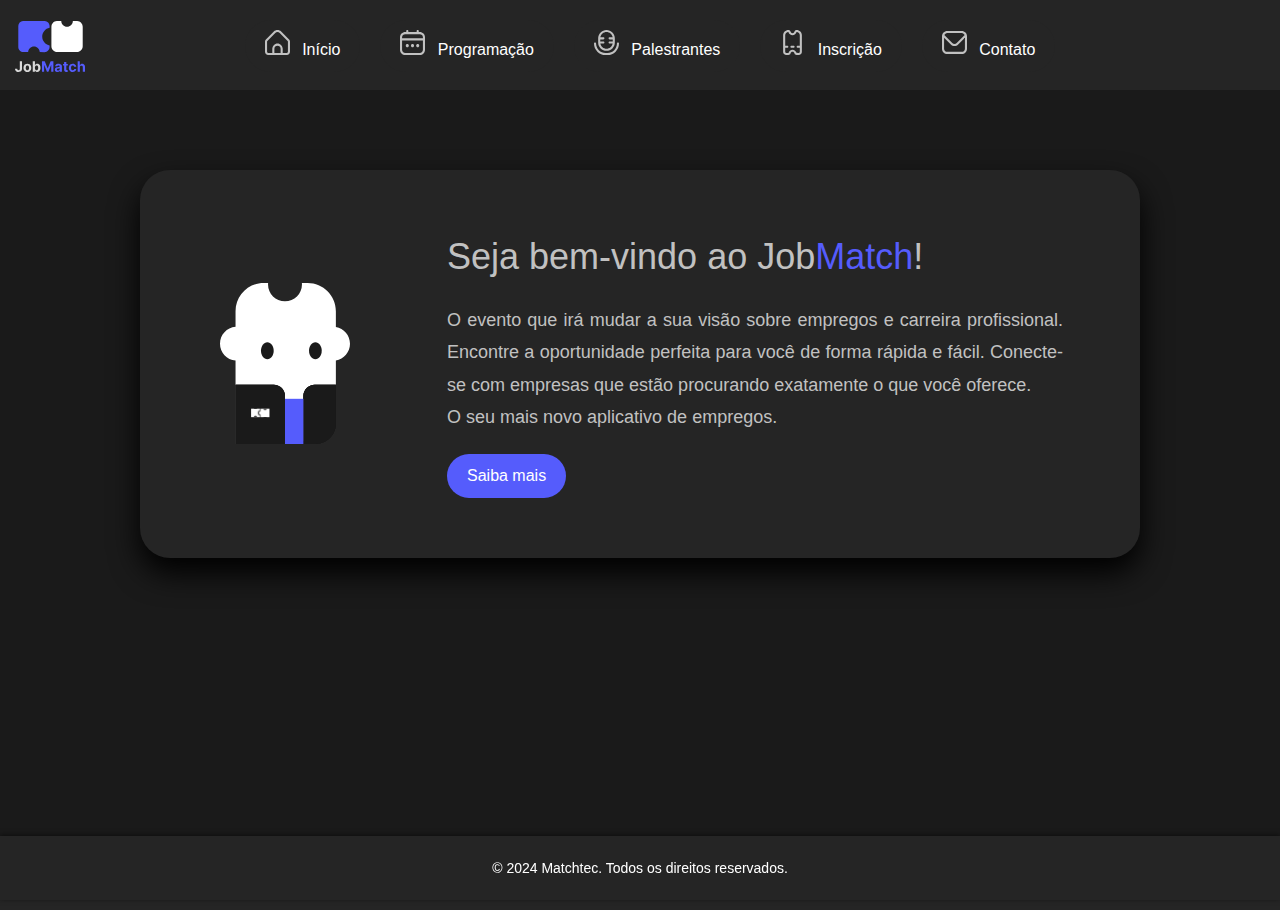
==== index.html @ 300d1f8c "first commit" ====
<!DOCTYPE html>
<html lang="pt-br">
<head>
    <meta charset="UTF-8">
    <meta name="viewport" content="width=device-width, initial-scale=1.0">
    <title>Lançamento</title>
    <link rel="stylesheet" href="styles.css">
    <link rel="stylesheet" href="css/container_main.css">
    <link rel="stylesheet" href="css/botao.css">
    <link rel="stylesheet" href="css/navegador.css">
    <link rel="stylesheet" href="css/logo.css">
</head>
<body>
    <header>
        <nav>
            <ul>
                <li>
                    <div class="logo">
                        <img src="assets/icons/jobus/logo.svg" alt="Início">
                    </div>
                </li>
                <li>
                    <a href="index.html">
                        <div>
                            <img src="assets/icons/home.svg" alt="Início">
                            <span>Início</span>
                        </div>
                    </a>
                </li>
                <li>
                    <a href="programacao.html">
                        <div>
                            <img src="assets/icons/calendario.svg" alt="Programação">
                            <span>Programação</span>
                        </div>
                    </a>
                </li>
                <li>
                    <a href="palestrantes.html">
                        <div>
                            <img src="assets/icons/microfone.svg" alt="Palestrantes">
                            <span>Palestrantes</span>
                        </div>
                    </a>
                </li>
                <li>
                    <a href="inscricao.html">
                        <div>
                            <img src="assets/icons/ticket.svg" alt="Inscrição">
                            <span>Inscrição</span>
                        </div>
                    </a>
                </li>
                <li>
                    <a href="contato.html">
                        <div>
                            <img src="assets/icons/envelope.svg" alt="Contato">
                            <span>Contato</span>
                        </div>
                    </a>
                </li>
            </ul>
        </nav>
    </header>
    
    <main>
        <div class="content-container">
            <img src="assets/icons/jobus/jobu.svg" alt="Imagem Jobu" class="jobu-image">
            <div class="text-content">
                <h2>Seja bem-vindo ao Job<span style="color: #555CFC;">Match</span>!</h2>
                <p>O evento que irá mudar a sua visão sobre empregos e carreira profissional. Encontre a oportunidade perfeita para você de forma rápida e fácil. Conecte-se com empresas que estão procurando exatamente o que você oferece. <br>O seu mais novo aplicativo de empregos.</p>
                <a href="#" class="btn-saiba-mais">Saiba mais</a>
            </div>
        </div>
    </main>

    <footer>
        <p>&copy; 2024 Matchtec. Todos os direitos reservados.</p>
    </footer>
</body>

</html>
---- styles.css ----
/* Reset básico: Remove margens e espaçamentos padrões */
* {
    margin: 0;
    padding: 0;
    box-sizing: border-box;
}

/* Estilos globais */
body, html {
    font-family: Arial, sans-serif;
    background-color: #252525; /* Fundo do corpo da página */
    color: #C1C1C1;
    line-height: 1.5rem;
    height: 100%; /* Garante que o body e html tenham 100% de altura */
    padding: 0;
    margin: 0;
}

header {
    background-color: #252525;
    padding: 0px 0;
    position: relative; /* Torna o header um contêiner posicionado para a logo */
}

/* Estilo principal */
main {
    padding: 80px 20px;
    text-align: center;
    background-color: #1A1A1A;
    min-height: calc(100vh - 60px - 80px); /* Ajusta a altura do main */
}

/* Estilo para o título e parágrafo */
main h2 {
    font-size: 36px;
    color: #C1C1C1;
    margin-bottom: 20px;
    font-family: 'Roboto', sans-serif;
    font-weight: 500;
}

main p {
    font-size: 18px;
    color: #C1C1C1;
    max-width: 800px;
    margin: 0 auto;
    line-height: 1.8;
}

.icones {
    flex: 0 auto;
    margin-top: 20px;
}

.icones img {
    gap: 30px;
}

/* Estilo do footer */
footer {
    background-color: #252525;
    color: #fff;
    text-align: center;
    padding: 20px 0;
    width: 100%;
    position: fixed;
    bottom: 0;
    left: 0;
    z-index: 1000;
    box-shadow: 0px -1px 5px rgba(0, 0, 0, 0.5);
}

/* Ajuste no texto do footer */
footer p {
    font-size: 14px;
}

/* Responsividade */
@media (max-width: 768px) {
    main h2 {
        font-size: 28px;
    }

    main p {
        font-size: 16px;
    }
}
---- css/container_main.css ----
/* Container principal do conteúdo */
.content-container {
    background-color: #252525;
    display: flex;
    gap: 80px; /* Espaça o conteúdo e a imagem */
    align-items: center; /* Centraliza verticalmente */
    max-width: 1000px;
    margin: 0 auto;
    padding: 60px;
    border-radius: 30px;
    border-color: #555CFC;
    box-shadow: 0 15px 30px rgb(0, 0, 0, 1);
}

/* Estilo do texto */
.text-content {
    max-width: 70%; /* Define a largura máxima do texto */
    font-family: 'Roboto', sans-serif; /* Fonte ABNT */
    font-size: 12pt; /* Tamanho da fonte ABNT */
    line-height: 1.5; /* Espaçamento de 1,5 entre as linhas */
    text-align: justify; /* Alinhamento justificado */
    margin: 0 auto; /* Centraliza o texto no container */
}


/* Estilo da imagem */
.jobu-image {
    width: 130px; /* Ajusta o tamanho da imagem */
    margin-left: 20px; /* Espaço entre o texto e a imagem */
}
---- css/botao.css ----
/* Estilo do botão "Saiba mais" */
.btn-saiba-mais {
    display: inline-block;
    padding: 10px 20px;
    background-color: #555CFC; /* Cor de fundo */
    color: #fff; /* Cor do texto */
    text-decoration: none; /* Remove o sublinhado do link */
    border-radius: 30px; /* Borda arredondada */
    font-size: 16px;
    margin-top: 20px; /* Espaçamento entre o texto e o botão */
    transition: background-color 0.3s ease;
}

.btn-saiba-mais:hover {
    background-color: #3A44F0; /* Cor de fundo ao passar o mouse */
}
---- css/navegador.css ----
/* Estilo da navegação no header */
nav {
    display: flex; /* Utiliza Flexbox para alinhar os itens dentro do nav */
    justify-content: center; /* Centraliza horizontalmente os itens dentro do nav */
    align-items: center; /* Centraliza verticalmente os itens dentro do nav */
    margin-top: 10px; /* Adiciona uma margem superior de 10px */
}

nav ul {
    display: flex; /* Utiliza Flexbox para exibir os itens da lista em linha */
    list-style: none; /* Remove os marcadores da lista */
    margin-bottom: 8px; /* Adiciona uma margem inferior de 8px */
}

nav ul li {
    margin: 10px /* Adiciona uma margem de 10px em cima/embaixo e 15px nas laterais */
}

/* Links de navegação como botões */
nav a {
    text-decoration: none; /* Remove a sublinhado dos links */
    color: #fff; /* Define a cor do texto como branco */
    padding: 10px 20px; /* Adiciona um espaçamento interno de 10px em cima/embaixo e 20px nas laterais */
    background-color: #252525; /* Define a cor de fundo dos links */
    border-radius: 30px; /* Arredonda as bordas dos links */
    display: flex; /* Utiliza Flexbox para alinhar o ícone e o texto */
    justify-content: center; /* Centraliza o conteúdo horizontalmente */
    align-items: center; /* Centraliza o ícone e o texto verticalmente */
    transition: background-color 0.3s ease; /* Adiciona uma transição suave de 0.3 segundos na mudança de cor de fundo */
}

/* Ícones dentro dos botões */
nav a img {
    height: 25px; /* Define a altura da imagem para 20px */
    margin-right: 8px; /* Adiciona um espaço de 8px à direita do ícone */
}

/* Texto de navegação */
nav a span {
    font-size: 16px; /* Define o tamanho da fonte como 16px */
    font-weight: 500; /* Define a espessura da fonte como 500 (seminegrito) */
    line-height: 0; /* Alinha verticalmente o texto ao centro */
}

/* Efeito de hover nos links de navegação */
nav a:hover {
    color: #ffffff; /* Mantém o texto branco ao passar o mouse */
    background-color: #555CFC; /* Altera a cor de fundo para #555CFC ao passar o mouse */
}
---- css/logo.css ----
.logo img {
    width: 70px;
}

/* Estilo da logo: agora ela vai ficar à esquerda */
.logo {
    position: absolute;
    left: 15px; /* Margem de 15px da esquerda */
    top: 50%;
    transform: translateY(-50%); /* Centraliza verticalmente a logo */
}
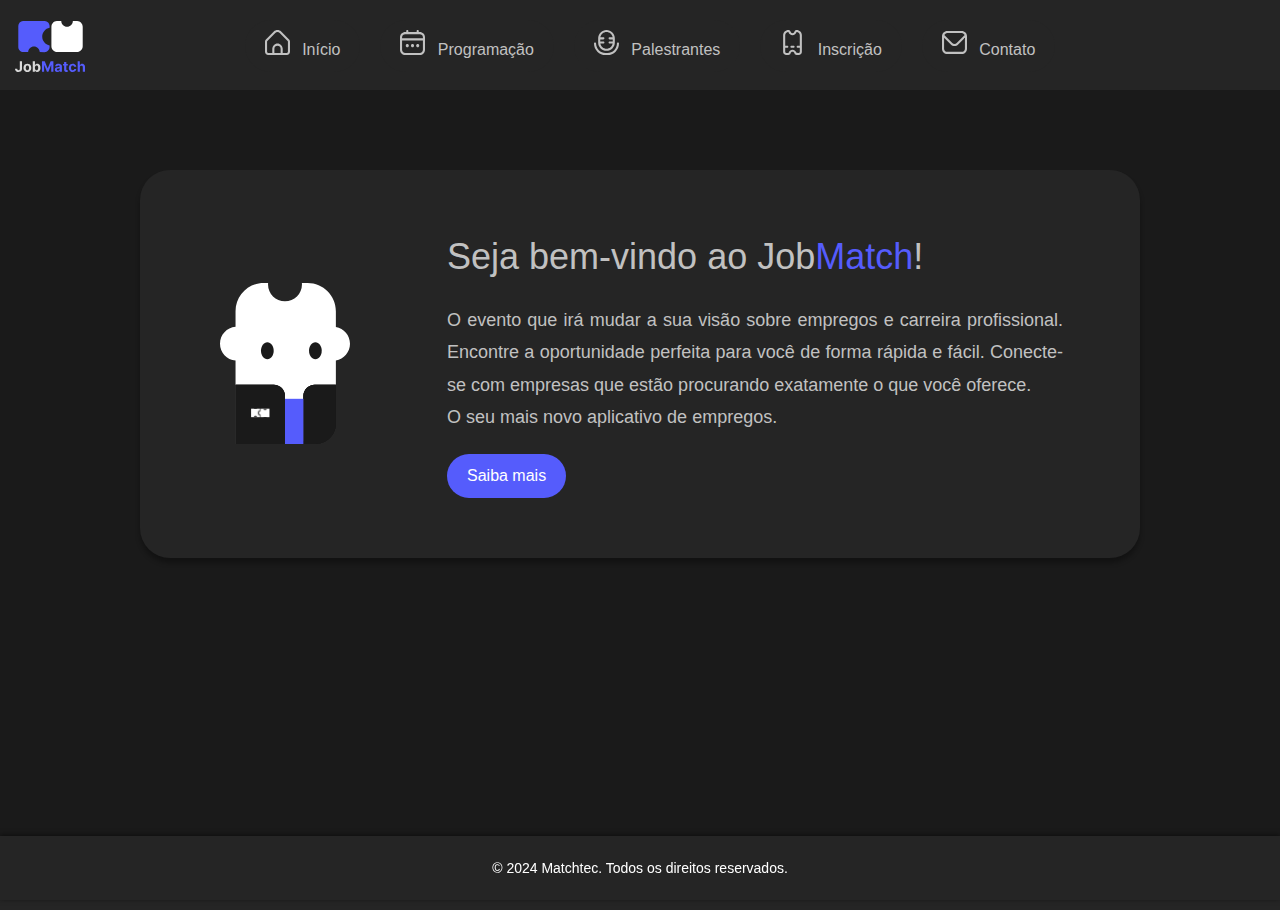
==== commit 48c7cce5: "Finalizado" ====
--- a/index.html
+++ b/index.html
@@ -3,8 +3,8 @@
 <head>
     <meta charset="UTF-8">
     <meta name="viewport" content="width=device-width, initial-scale=1.0">
-    <title>Lançamento</title>
-    <link rel="stylesheet" href="styles.css">
+    <title>Jobmatch - Lançamento</title>
+    <link rel="stylesheet" href="css/styles.css">
     <link rel="stylesheet" href="css/container_main.css">
     <link rel="stylesheet" href="css/botao.css">
     <link rel="stylesheet" href="css/navegador.css">
@@ -69,7 +69,7 @@
             <div class="text-content">
                 <h2>Seja bem-vindo ao Job<span style="color: #555CFC;">Match</span>!</h2>
                 <p>O evento que irá mudar a sua visão sobre empregos e carreira profissional. Encontre a oportunidade perfeita para você de forma rápida e fácil. Conecte-se com empresas que estão procurando exatamente o que você oferece. <br>O seu mais novo aplicativo de empregos.</p>
-                <a href="#" class="btn-saiba-mais">Saiba mais</a>
+                <a href="programacao.html" class="btn-saiba-mais">Saiba mais</a>
             </div>
         </div>
     </main>
--- a/css/styles.css
+++ b/css/styles.css
@@ -0,0 +1,87 @@
+/* Reset básico: Remove margens e espaçamentos padrões */
+* {
+    margin: 0;
+    padding: 0;
+    box-sizing: border-box;
+}
+
+/* Estilos globais */
+body, html {
+    font-family: Arial, sans-serif;
+    background-color: #252525;
+    color: #C1C1C1;
+    line-height: 1.5rem;
+    height: 100%;
+    padding: 0;
+    margin: 0;
+}
+
+header {
+    background-color: #252525;
+    padding: 0px 0;
+    position: relative;
+}
+
+/* Estilo principal */
+main {
+    padding: 80px 20px;
+    text-align: center;
+    background-color: #1A1A1A;
+    min-height: calc(100vh - 60px - 80px);
+}
+
+/* Estilo para o título e parágrafo */
+main h2 {
+    font-size: 36px;
+    color: #C1C1C1;
+    margin-bottom: 20px;
+    font-family: 'Roboto', sans-serif;
+    font-weight: 500;
+}
+
+main p {
+    font-size: 18px;
+    color: #C1C1C1;
+    max-width: 800px;
+    margin: 0 auto;
+    line-height: 1.8;
+}
+
+.icones {
+    flex: 0 auto;
+    margin-top: 20px;
+}
+
+.icones img {
+    gap: 30px;
+}
+
+/* Estilo do footer */
+footer {
+    background-color: #252525;
+    color: #fff;
+    text-align: center;
+    padding: 20px 0;
+    width: 100%;
+    position: fixed;
+    bottom: 0;
+    left: 0;
+    z-index: 1000;
+    box-shadow: 0px -1px 5px rgba(0, 0, 0, 0.5);
+}
+
+/* Ajuste no texto do footer */
+footer p {
+    font-size: 14px;
+}
+
+/* Responsividade */
+@media (max-width: 768px) {
+    main h2 {
+        font-size: 28px;
+    }
+
+    main p {
+        font-size: 16px;
+    }
+}
--- a/css/container_main.css
+++ b/css/container_main.css
@@ -2,29 +2,28 @@
 .content-container {
     background-color: #252525;
     display: flex;
-    gap: 80px; /* Espaça o conteúdo e a imagem */
-    align-items: center; /* Centraliza verticalmente */
+    gap: 80px;
+    align-items: center;
     max-width: 1000px;
     margin: 0 auto;
     padding: 60px;
     border-radius: 30px;
     border-color: #555CFC;
-    box-shadow: 0 15px 30px rgb(0, 0, 0, 1);
+    box-shadow: 0px 5px 5px rgba(0, 0, 0, 0.3);
 }
 
 /* Estilo do texto */
 .text-content {
-    max-width: 70%; /* Define a largura máxima do texto */
-    font-family: 'Roboto', sans-serif; /* Fonte ABNT */
-    font-size: 12pt; /* Tamanho da fonte ABNT */
-    line-height: 1.5; /* Espaçamento de 1,5 entre as linhas */
-    text-align: justify; /* Alinhamento justificado */
-    margin: 0 auto; /* Centraliza o texto no container */
+    max-width: 70%;
+    font-family: 'Roboto', sans-serif;
+    font-size: 12pt;
+    line-height: 1.5;
+    text-align: justify;
+    margin: 0 auto;
 }
-
 
 /* Estilo da imagem */
 .jobu-image {
-    width: 130px; /* Ajusta o tamanho da imagem */
-    margin-left: 20px; /* Espaço entre o texto e a imagem */
+    width: 130px;
+    margin-left: 20px;
 }
--- a/css/botao.css
+++ b/css/botao.css
@@ -11,6 +11,7 @@
     transition: background-color 0.3s ease;
 }
 
+/* Hover do botão "Saiba mais" */
 .btn-saiba-mais:hover {
     background-color: #3A44F0; /* Cor de fundo ao passar o mouse */
 }--- a/css/navegador.css
+++ b/css/navegador.css
@@ -1,49 +1,49 @@
 /* Estilo da navegação no header */
 nav {
-    display: flex; /* Utiliza Flexbox para alinhar os itens dentro do nav */
-    justify-content: center; /* Centraliza horizontalmente os itens dentro do nav */
-    align-items: center; /* Centraliza verticalmente os itens dentro do nav */
-    margin-top: 10px; /* Adiciona uma margem superior de 10px */
+    display: flex;
+    justify-content: center;
+    align-items: center;
+    margin-top: 10px;
 }
 
 nav ul {
-    display: flex; /* Utiliza Flexbox para exibir os itens da lista em linha */
-    list-style: none; /* Remove os marcadores da lista */
-    margin-bottom: 8px; /* Adiciona uma margem inferior de 8px */
+    display: flex;
+    list-style: none;
+    margin-bottom: 8px;
 }
 
 nav ul li {
-    margin: 10px /* Adiciona uma margem de 10px em cima/embaixo e 15px nas laterais */
+    margin: 10px;
 }
 
 /* Links de navegação como botões */
 nav a {
-    text-decoration: none; /* Remove a sublinhado dos links */
-    color: #fff; /* Define a cor do texto como branco */
-    padding: 10px 20px; /* Adiciona um espaçamento interno de 10px em cima/embaixo e 20px nas laterais */
-    background-color: #252525; /* Define a cor de fundo dos links */
-    border-radius: 30px; /* Arredonda as bordas dos links */
-    display: flex; /* Utiliza Flexbox para alinhar o ícone e o texto */
-    justify-content: center; /* Centraliza o conteúdo horizontalmente */
-    align-items: center; /* Centraliza o ícone e o texto verticalmente */
-    transition: background-color 0.3s ease; /* Adiciona uma transição suave de 0.3 segundos na mudança de cor de fundo */
+    text-decoration: none;
+    color: #C1C1C1;
+    padding: 10px 20px;
+    background-color: #252525;
+    border-radius: 30px;
+    display: flex;
+    justify-content: center;
+    align-items: center;
+    transition: background-color 0.3s ease;
 }
 
 /* Ícones dentro dos botões */
 nav a img {
-    height: 25px; /* Define a altura da imagem para 20px */
-    margin-right: 8px; /* Adiciona um espaço de 8px à direita do ícone */
+    height: 25px;
+    margin-right: 8px;
 }
 
 /* Texto de navegação */
 nav a span {
-    font-size: 16px; /* Define o tamanho da fonte como 16px */
-    font-weight: 500; /* Define a espessura da fonte como 500 (seminegrito) */
-    line-height: 0; /* Alinha verticalmente o texto ao centro */
+    font-size: 16px;
+    font-weight: 500;
+    line-height: 0;
 }
 
 /* Efeito de hover nos links de navegação */
 nav a:hover {
-    color: #ffffff; /* Mantém o texto branco ao passar o mouse */
-    background-color: #555CFC; /* Altera a cor de fundo para #555CFC ao passar o mouse */
+    color: #ffffff;
+    background-color: #555CFC;
 }
--- a/css/logo.css
+++ b/css/logo.css
@@ -1,8 +1,9 @@
+/* Tamanho logo */
 .logo img {
     width: 70px;
 }
 
-/* Estilo da logo: agora ela vai ficar à esquerda */
+/* Posicionamento logo a esquerda */
 .logo {
     position: absolute;
     left: 15px; /* Margem de 15px da esquerda */
